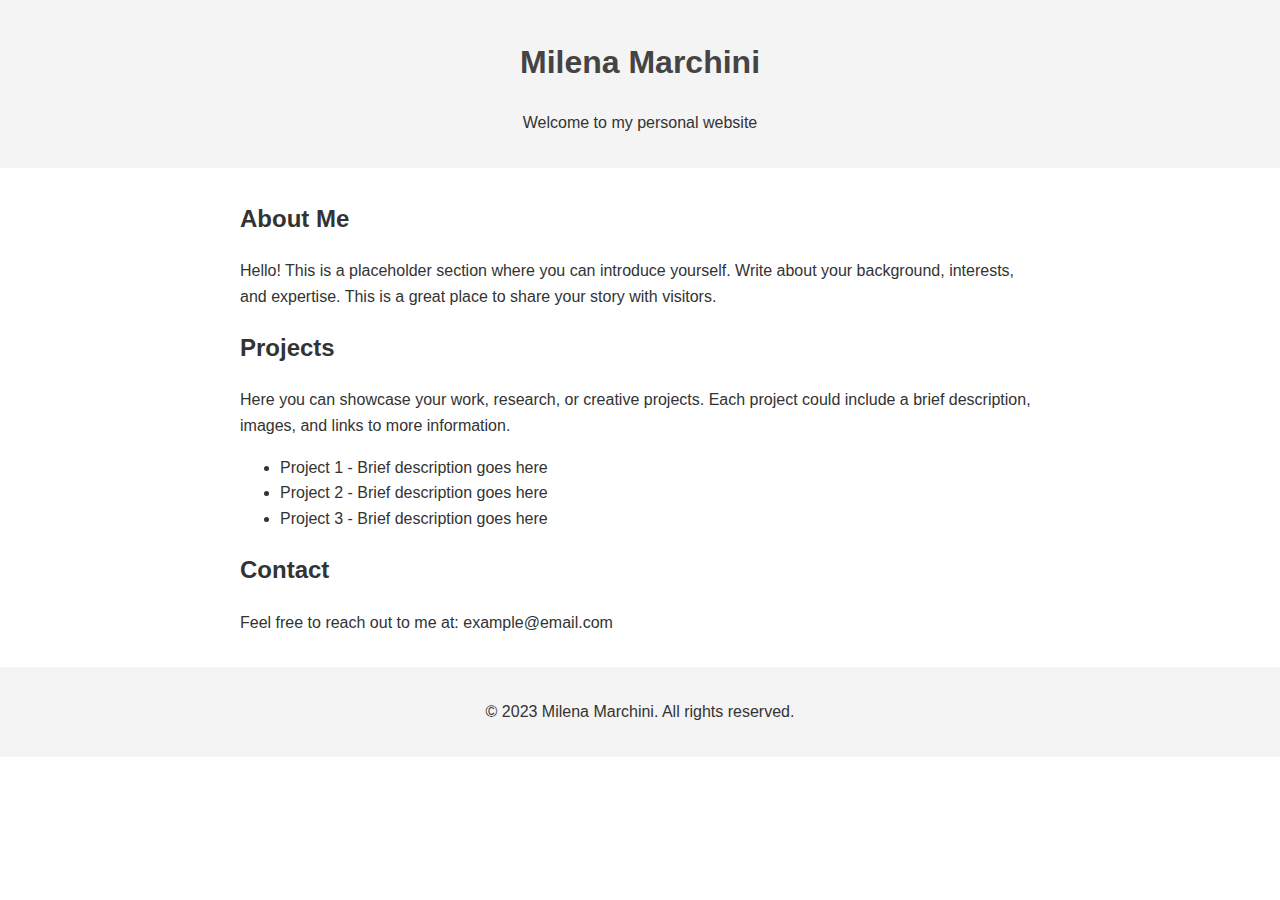
==== index.html @ 380340bd "Initial commit: Basic website structure" ====
<!DOCTYPE html>
<html lang="en">
<head>
    <meta charset="UTF-8">
    <meta name="viewport" content="width=device-width, initial-scale=1.0">
    <title>Milena Marchini</title>
    <style>
        body {
            font-family: Arial, sans-serif;
            line-height: 1.6;
            margin: 0;
            padding: 0;
            color: #333;
        }
        header, footer {
            background-color: #f4f4f4;
            text-align: center;
            padding: 1rem;
        }
        main {
            max-width: 800px;
            margin: 2rem auto;
            padding: 0 1rem;
        }
        h1 {
            color: #444;
        }
        footer {
            margin-top: 2rem;
        }
    </style>
</head>
<body>
    <header>
        <h1>Milena Marchini</h1>
        <p>Welcome to my personal website</p>
    </header>
    
    <main>
        <section>
            <h2>About Me</h2>
            <p>Hello! This is a placeholder section where you can introduce yourself. Write about your background, interests, and expertise. This is a great place to share your story with visitors.</p>
        </section>
        
        <section>
            <h2>Projects</h2>
            <p>Here you can showcase your work, research, or creative projects. Each project could include a brief description, images, and links to more information.</p>
            <ul>
                <li>Project 1 - Brief description goes here</li>
                <li>Project 2 - Brief description goes here</li>
                <li>Project 3 - Brief description goes here</li>
            </ul>
        </section>
        
        <section>
            <h2>Contact</h2>
            <p>Feel free to reach out to me at: example@email.com</p>
        </section>
    </main>
    
    <footer>
        <p>&copy; 2023 Milena Marchini. All rights reserved.</p>
    </footer>
</body>
</html>
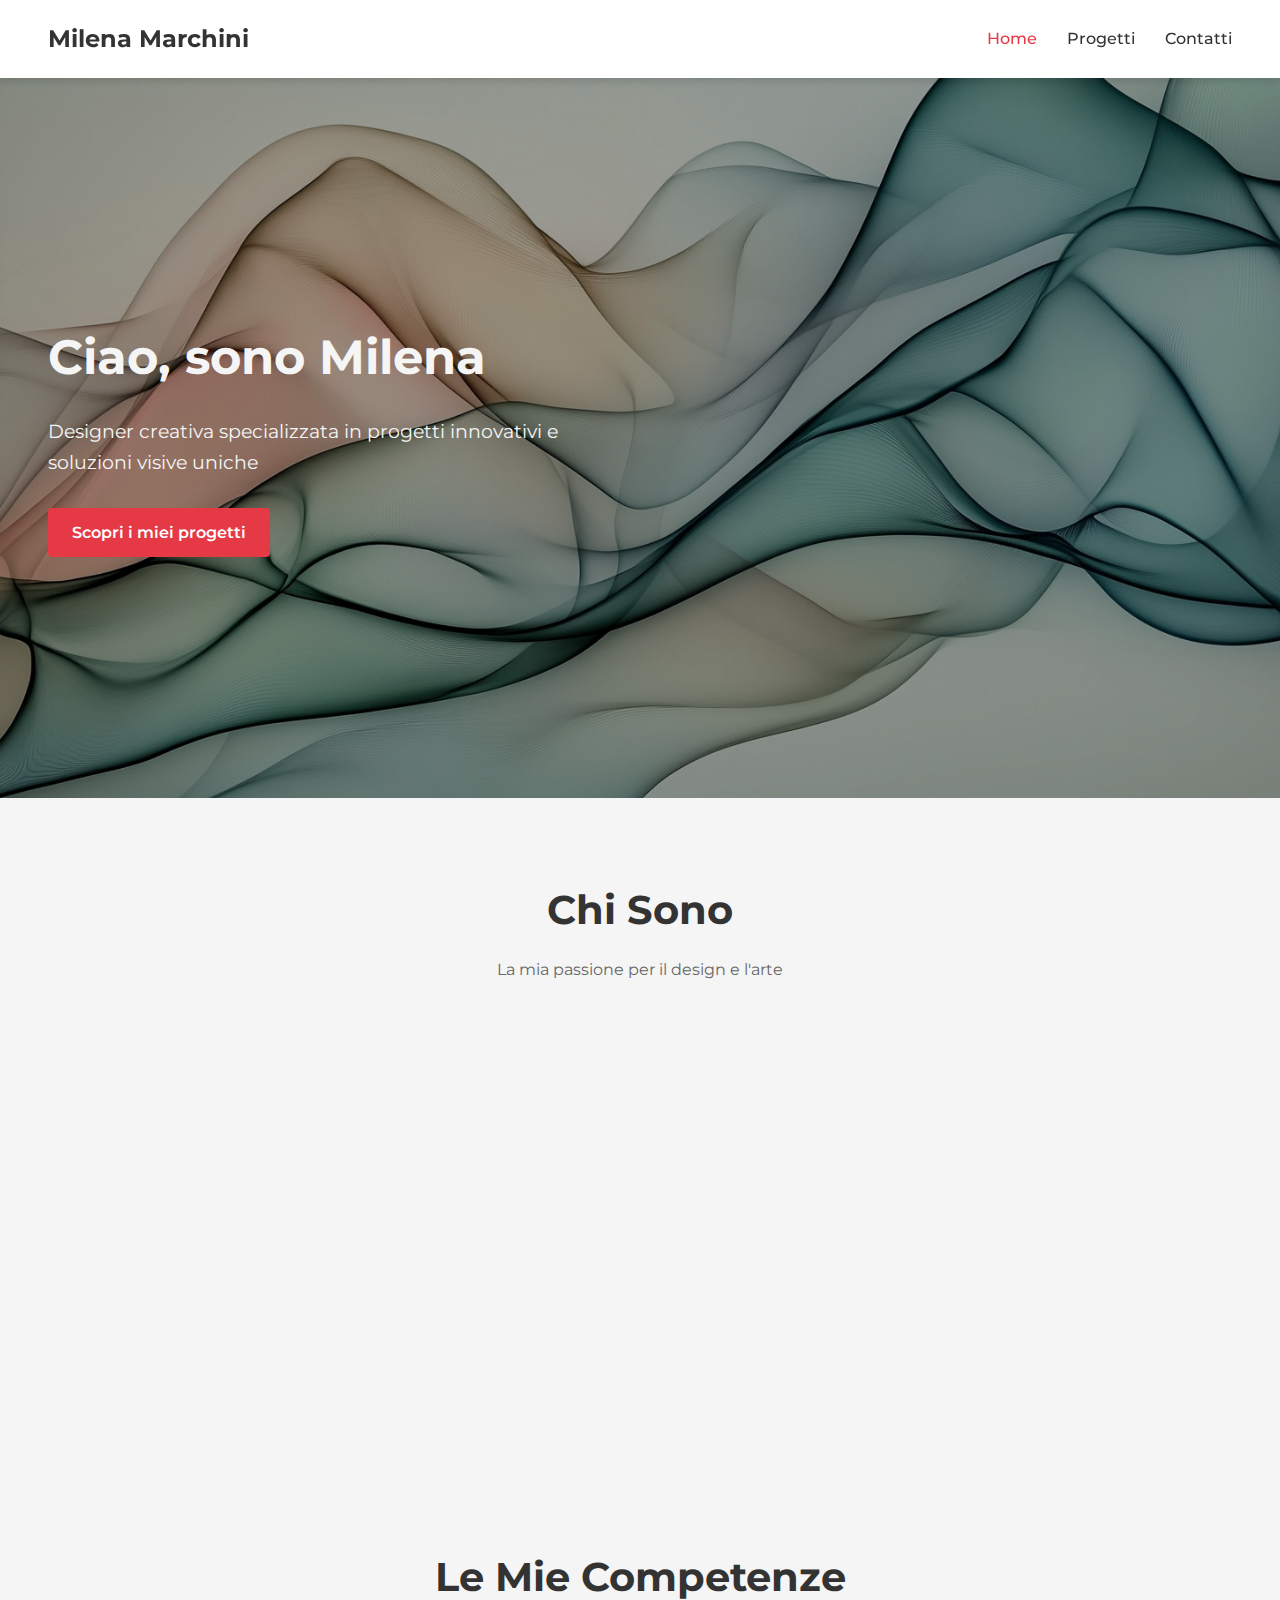
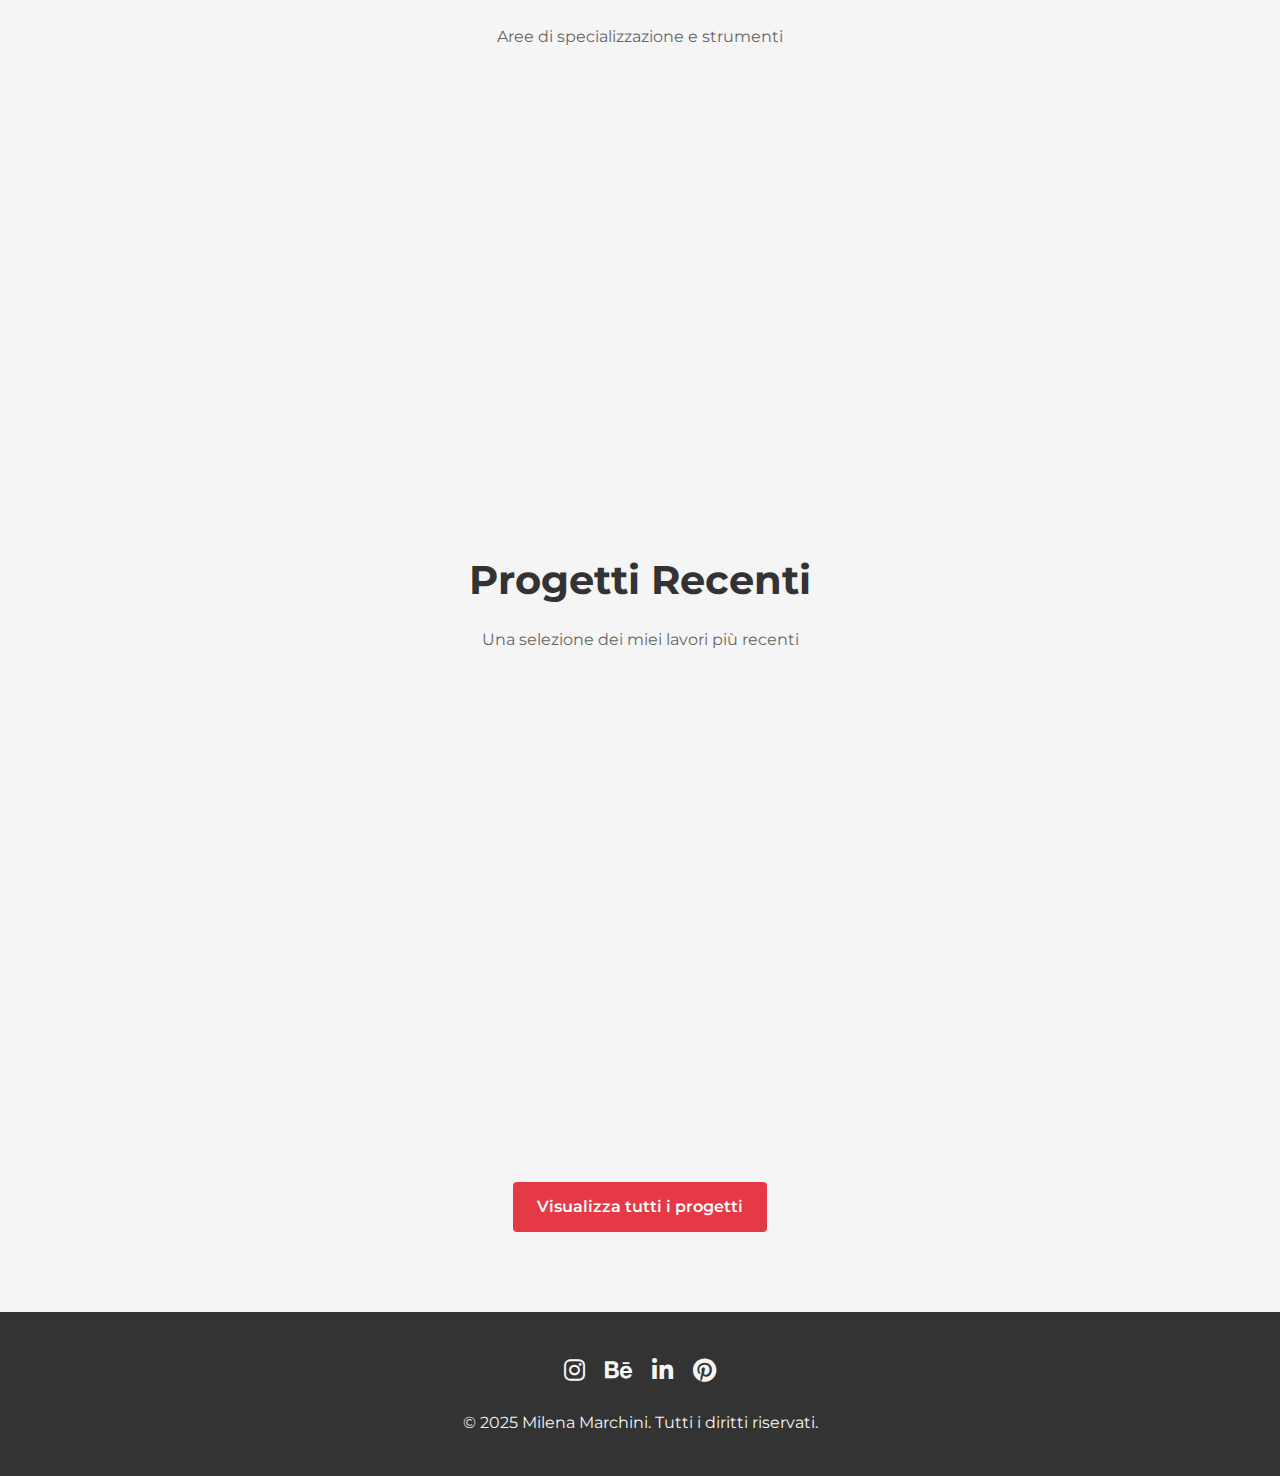
==== commit 5d0ae0f4: "Initial commit: Modern static website for designer with Italian content" ====
--- a/index.html
+++ b/index.html
@@ -1,66 +1,152 @@
 <!DOCTYPE html>
-<html lang="en">
+<html lang="it">
 <head>
     <meta charset="UTF-8">
     <meta name="viewport" content="width=device-width, initial-scale=1.0">
-    <title>Milena Marchini</title>
-    <style>
-        body {
-            font-family: Arial, sans-serif;
-            line-height: 1.6;
-            margin: 0;
-            padding: 0;
-            color: #333;
-        }
-        header, footer {
-            background-color: #f4f4f4;
-            text-align: center;
-            padding: 1rem;
-        }
-        main {
-            max-width: 800px;
-            margin: 2rem auto;
-            padding: 0 1rem;
-        }
-        h1 {
-            color: #444;
-        }
-        footer {
-            margin-top: 2rem;
-        }
-    </style>
+    <title>Milena Marchini | Designer</title>
+    <link rel="stylesheet" href="css/style.css?v=1.1">
+    <link rel="stylesheet" href="css/additional.css?v=1.1">
+    <link rel="stylesheet" href="css/hero.css?v=1.0">
+    <link rel="stylesheet" href="https://cdnjs.cloudflare.com/ajax/libs/font-awesome/6.0.0/css/all.min.css">
+    <link href="https://fonts.googleapis.com/css2?family=Montserrat:wght@400;500;600;700&display=swap" rel="stylesheet">
 </head>
 <body>
     <header>
-        <h1>Milena Marchini</h1>
-        <p>Welcome to my personal website</p>
+        <div class="container">
+            <nav class="navbar">
+                <a href="index.html" class="logo">Milena Marchini</a>
+                <ul class="nav-menu">
+                    <li class="nav-item">
+                        <a href="index.html" class="nav-link active">Home</a>
+                    </li>
+                    <li class="nav-item">
+                        <a href="progetti.html" class="nav-link">Progetti</a>
+                    </li>
+                    <li class="nav-item">
+                        <a href="contatti.html" class="nav-link">Contatti</a>
+                    </li>
+                </ul>
+                <div class="hamburger">
+                    <i class="fas fa-bars"></i>
+                </div>
+            </nav>
+        </div>
     </header>
     
-    <main>
-        <section>
-            <h2>About Me</h2>
-            <p>Hello! This is a placeholder section where you can introduce yourself. Write about your background, interests, and expertise. This is a great place to share your story with visitors.</p>
-        </section>
-        
-        <section>
-            <h2>Projects</h2>
-            <p>Here you can showcase your work, research, or creative projects. Each project could include a brief description, images, and links to more information.</p>
-            <ul>
-                <li>Project 1 - Brief description goes here</li>
-                <li>Project 2 - Brief description goes here</li>
-                <li>Project 3 - Brief description goes here</li>
-            </ul>
-        </section>
-        
-        <section>
-            <h2>Contact</h2>
-            <p>Feel free to reach out to me at: example@email.com</p>
-        </section>
-    </main>
+    <section class="hero" style="background-image: url('img/hero-bg.jpg');">
+        <div class="container">
+            <div class="hero-content fade-in">
+                <h1>Ciao, sono Milena</h1>
+                <p>Designer creativa specializzata in progetti innovativi e soluzioni visive uniche</p>
+                <a href="progetti.html" class="btn">Scopri i miei progetti</a>
+            </div>
+        </div>
+    </section>
+    
+    <section id="chi-sono">
+        <div class="container">
+            <div class="section-title">
+                <h2>Chi Sono</h2>
+                <p>La mia passione per il design e l'arte</p>
+            </div>
+            <div class="about-content fade-in">
+                <div class="about-text">
+                    <p>Sono una designer con esperienza in una vasta gamma di progetti creativi. La mia passione è trasformare idee in esperienze visive uniche e coinvolgenti che comunicano efficacemente il messaggio del cliente.</p>
+                    <p>Con un background in design grafico, web design e illustrazione, offro soluzioni complete che combinano estetica e funzionalità. Ogni progetto è un'opportunità per creare qualcosa di memorabile e significativo.</p>
+                    <p>Il mio approccio al design è guidato dalla curiosità, dalla ricerca e dall'attenzione ai dettagli. Credo che il buon design debba non solo essere bello, ma anche risolvere problemi e migliorare l'esperienza dell'utente.</p>
+                </div>
+            </div>
+        </div>
+    </section>
+    
+    <section id="competenze">
+        <div class="container">
+            <div class="section-title">
+                <h2>Le Mie Competenze</h2>
+                <p>Aree di specializzazione e strumenti</p>
+            </div>
+            <div class="skills-container fade-in">
+                <div class="skill-category">
+                    <h3>Design Grafico</h3>
+                    <ul>
+                        <li>Identità visiva e branding</li>
+                        <li>Materiale promozionale</li>
+                        <li>Packaging design</li>
+                        <li>Editoria e layout</li>
+                    </ul>
+                </div>
+                <div class="skill-category">
+                    <h3>Web Design</h3>
+                    <ul>
+                        <li>UI/UX Design</li>
+                        <li>Responsive web design</li>
+                        <li>Prototipazione</li>
+                        <li>Design di interfacce</li>
+                    </ul>
+                </div>
+                <div class="skill-category">
+                    <h3>Illustrazione</h3>
+                    <ul>
+                        <li>Illustrazione digitale</li>
+                        <li>Character design</li>
+                        <li>Infografiche</li>
+                        <li>Illustrazioni editoriali</li>
+                    </ul>
+                </div>
+            </div>
+        </div>
+    </section>
+    
+    <section id="progetti-recenti">
+        <div class="container">
+            <div class="section-title">
+                <h2>Progetti Recenti</h2>
+                <p>Una selezione dei miei lavori più recenti</p>
+            </div>
+            <div class="projects-grid fade-in">
+                <div class="project-card" data-category="web">
+                    <img src="img/placeholder-1.jpg" alt="Progetto Web Design" class="project-img">
+                    <div class="project-content">
+                        <h3>Redesign Sito Web Aziendale</h3>
+                        <p>Riprogettazione completa dell'identità online di un'azienda nel settore tecnologico.</p>
+                        <a href="progetti.html" class="btn">Vedi dettagli</a>
+                    </div>
+                </div>
+                <div class="project-card" data-category="grafico">
+                    <img src="img/placeholder-2.jpg" alt="Progetto Branding" class="project-img">
+                    <div class="project-content">
+                        <h3>Branding per Startup</h3>
+                        <p>Creazione di un'identità visiva completa per una startup innovativa nel settore alimentare.</p>
+                        <a href="progetti.html" class="btn">Vedi dettagli</a>
+                    </div>
+                </div>
+                <div class="project-card" data-category="illustrazione">
+                    <img src="img/placeholder-3.jpg" alt="Progetto Illustrazione" class="project-img">
+                    <div class="project-content">
+                        <h3>Serie di Illustrazioni</h3>
+                        <p>Collezione di illustrazioni digitali create per una campagna pubblicitaria.</p>
+                        <a href="progetti.html" class="btn">Vedi dettagli</a>
+                    </div>
+                </div>
+            </div>
+            <div class="view-all-projects">
+                <a href="progetti.html" class="btn">Visualizza tutti i progetti</a>
+            </div>
+        </div>
+    </section>
     
     <footer>
-        <p>&copy; 2023 Milena Marchini. All rights reserved.</p>
+        <div class="container">
+            <ul class="social-links">
+                <li><a href="#"><i class="fab fa-instagram"></i></a></li>
+                <li><a href="#"><i class="fab fa-behance"></i></a></li>
+                <li><a href="#"><i class="fab fa-linkedin-in"></i></a></li>
+                <li><a href="#"><i class="fab fa-pinterest"></i></a></li>
+            </ul>
+            <p>&copy; 2025 Milena Marchini. Tutti i diritti riservati.</p>
+        </div>
     </footer>
+    
+    <script src="js/main.js"></script>
 </body>
 </html>
-
--- a/css/style.css
+++ b/css/style.css
@@ -0,0 +1,287 @@
+/* Stile principale */
+:root {
+  --primary-color: #333;
+  --secondary-color: #f5f5f5;
+  --accent-color: #e63946;
+  --text-color: #333;
+  --light-text: #f5f5f5;
+  --transition: all 0.3s ease;
+  --spacing: 8px;
+  --radius: 4px;
+  --shadow: 0 4px 6px rgba(0, 0, 0, 0.1);
+}
+
+* {
+  margin: 0;
+  padding: 0;
+  box-sizing: border-box;
+}
+
+body {
+  font-family: 'Montserrat', sans-serif;
+  line-height: 1.6;
+  color: var(--text-color);
+  background-color: var(--secondary-color);
+}
+
+/* Contenitore principale */
+.container {
+  width: 100%;
+  max-width: 1200px;
+  margin: 0 auto;
+  padding: 0 var(--spacing);
+}
+
+/* Header e navigazione */
+header {
+  background-color: white;
+  box-shadow: var(--shadow);
+  position: sticky;
+  top: 0;
+  z-index: 100;
+}
+
+.navbar {
+  display: flex;
+  justify-content: space-between;
+  align-items: center;
+  padding: 20px 0;
+}
+
+.logo {
+  font-size: 1.5rem;
+  font-weight: 700;
+  color: var(--primary-color);
+  text-decoration: none;
+}
+
+.nav-menu {
+  display: flex;
+  list-style: none;
+}
+
+.nav-item {
+  margin-left: 30px;
+}
+
+.nav-link {
+  text-decoration: none;
+  color: var(--primary-color);
+  font-weight: 500;
+  transition: var(--transition);
+}
+
+.nav-link:hover, .nav-link.active {
+  color: var(--accent-color);
+}
+
+.hamburger {
+  display: none;
+  cursor: pointer;
+}
+
+/* Hero section */
+.hero {
+  height: 80vh;
+  display: flex;
+  align-items: center;
+  background-image: url('../img/hero-bg.jpg');
+  background-size: cover;
+  background-position: center;
+  color: var(--light-text);
+  position: relative;
+  overflow: hidden;
+}
+
+.hero::before {
+  content: '';
+  position: absolute;
+  top: 0;
+  left: 0;
+  width: 100%;
+  height: 100%;
+  background-color: rgba(0, 0, 0, 0.4);
+  z-index: 0;
+}
+
+.hero-content {
+  width: 50%;
+  z-index: 1;
+}
+
+.hero h1 {
+  font-size: 3rem;
+  margin-bottom: 20px;
+}
+
+.hero p {
+  font-size: 1.2rem;
+  margin-bottom: 30px;
+}
+
+.btn {
+  display: inline-block;
+  padding: 12px 24px;
+  background-color: var(--accent-color);
+  color: white;
+  text-decoration: none;
+  border-radius: var(--radius);
+  font-weight: 600;
+  transition: var(--transition);
+}
+
+.btn:hover {
+  background-color: #c1121f;
+  transform: translateY(-3px);
+}
+
+/* Sezioni */
+section {
+  padding: 80px 0;
+}
+
+.section-title {
+  text-align: center;
+  margin-bottom: 60px;
+}
+
+.section-title h2 {
+  font-size: 2.5rem;
+  margin-bottom: 15px;
+}
+
+.section-title p {
+  color: #666;
+  max-width: 600px;
+  margin: 0 auto;
+}
+
+/* Griglia progetti */
+.projects-grid {
+  display: grid;
+  grid-template-columns: repeat(auto-fill, minmax(300px, 1fr));
+  gap: 30px;
+}
+
+.project-card {
+  background-color: white;
+  border-radius: var(--radius);
+  overflow: hidden;
+  box-shadow: var(--shadow);
+  transition: var(--transition);
+}
+
+.project-card:hover {
+  transform: translateY(-10px);
+  box-shadow: 0 10px 20px rgba(0, 0, 0, 0.15);
+}
+
+.project-img {
+  width: 100%;
+  height: 200px;
+  object-fit: cover;
+}
+
+.project-content {
+  padding: 20px;
+}
+
+.project-content h3 {
+  margin-bottom: 10px;
+}
+
+.project-content p {
+  color: #666;
+  margin-bottom: 15px;
+}
+
+/* Contatti */
+.contact-form {
+  max-width: 600px;
+  margin: 0 auto;
+}
+
+.form-group {
+  margin-bottom: 20px;
+}
+
+.form-group label {
+  display: block;
+  margin-bottom: 5px;
+  font-weight: 500;
+}
+
+.form-control {
+  width: 100%;
+  padding: 12px;
+  border: 1px solid #ddd;
+  border-radius: var(--radius);
+  font-family: inherit;
+  font-size: 1rem;
+}
+
+textarea.form-control {
+  min-height: 150px;
+  resize: vertical;
+}
+
+/* Footer */
+footer {
+  background-color: var(--primary-color);
+  color: var(--light-text);
+  padding: 40px 0;
+  text-align: center;
+}
+
+.social-links {
+  display: flex;
+  justify-content: center;
+  list-style: none;
+  margin-bottom: 20px;
+}
+
+.social-links li {
+  margin: 0 10px;
+}
+
+.social-links a {
+  color: var(--light-text);
+  font-size: 1.5rem;
+  transition: var(--transition);
+}
+
+.social-links a:hover {
+  color: var(--accent-color);
+}
+
+/* Responsive */
+@media (max-width: 768px) {
+  .hero-content {
+    width: 100%;
+    text-align: center;
+  }
+  
+  .nav-menu {
+    position: fixed;
+    left: -100%;
+    top: 70px;
+    flex-direction: column;
+    background-color: white;
+    width: 100%;
+    text-align: center;
+    transition: var(--transition);
+    box-shadow: 0 10px 10px rgba(0, 0, 0, 0.1);
+  }
+  
+  .nav-menu.active {
+    left: 0;
+  }
+  
+  .nav-item {
+    margin: 15px 0;
+  }
+  
+  .hamburger {
+    display: block;
+  }
+}
--- a/css/additional.css
+++ b/css/additional.css
@@ -0,0 +1,166 @@
+/* Stili aggiuntivi per migliorare l'aspetto del sito */
+
+/* Stile per la pagina header */
+.page-header {
+    background-color: var(--primary-color);
+    color: var(--light-text);
+    padding: 60px 0;
+    text-align: center;
+}
+
+.page-header h1 {
+    font-size: 2.5rem;
+    margin-bottom: 10px;
+}
+
+/* Stili per la sezione competenze */
+.skills-container {
+    display: grid;
+    grid-template-columns: repeat(auto-fit, minmax(250px, 1fr));
+    gap: 30px;
+    margin-top: 40px;
+}
+
+.skill-category {
+    background-color: white;
+    padding: 30px;
+    border-radius: var(--radius);
+    box-shadow: var(--shadow);
+}
+
+.skill-category h3 {
+    margin-bottom: 20px;
+    color: var(--accent-color);
+}
+
+.skill-category ul {
+    list-style-type: none;
+}
+
+.skill-category li {
+    padding: 8px 0;
+    border-bottom: 1px solid #eee;
+}
+
+.skill-category li:last-child {
+    border-bottom: none;
+}
+
+/* Stili per la sezione about */
+.about-content {
+    display: grid;
+    grid-template-columns: 1fr 1fr;
+    gap: 40px;
+    align-items: center;
+}
+
+.about-text p {
+    margin-bottom: 20px;
+}
+
+/* Stili per i filtri progetti */
+.filter-buttons {
+    display: flex;
+    justify-content: center;
+    flex-wrap: wrap;
+    margin-bottom: 40px;
+}
+
+.filter-btn {
+    background: none;
+    border: 2px solid var(--primary-color);
+    padding: 8px 20px;
+    margin: 0 10px 10px 0;
+    border-radius: 30px;
+    cursor: pointer;
+    font-family: inherit;
+    font-weight: 500;
+    transition: var(--transition);
+}
+
+.filter-btn.active, .filter-btn:hover {
+    background-color: var(--primary-color);
+    color: white;
+}
+
+/* Stili per le FAQ */
+.faq-container {
+    max-width: 800px;
+    margin: 0 auto;
+}
+
+.faq-item {
+    background-color: white;
+    padding: 20px;
+    margin-bottom: 20px;
+    border-radius: var(--radius);
+    box-shadow: var(--shadow);
+}
+
+.faq-item h3 {
+    margin-bottom: 10px;
+    color: var(--accent-color);
+}
+
+/* Stili per il CTA box */
+.cta-box {
+    background-color: var(--accent-color);
+    color: white;
+    padding: 60px;
+    border-radius: var(--radius);
+    text-align: center;
+    margin: 60px 0;
+}
+
+.cta-box h2 {
+    margin-bottom: 20px;
+}
+
+.cta-box p {
+    margin-bottom: 30px;
+    max-width: 600px;
+    margin-left: auto;
+    margin-right: auto;
+}
+
+.cta-box .btn {
+    background-color: white;
+    color: var(--accent-color);
+}
+
+.cta-box .btn:hover {
+    background-color: var(--primary-color);
+    color: white;
+}
+
+/* Animazioni */
+.fade-in {
+    opacity: 0;
+    transform: translateY(20px);
+    transition: opacity 0.6s ease, transform 0.6s ease;
+}
+
+.fade-in.visible {
+    opacity: 1;
+    transform: translateY(0);
+}
+
+/* Stili per i tag dei progetti */
+.project-tags {
+    font-size: 0.9rem;
+    color: #666;
+    margin-bottom: 15px;
+}
+
+/* Stile per il pulsante "Visualizza tutti i progetti" */
+.view-all-projects {
+    text-align: center;
+    margin-top: 40px;
+}
+
+/* Responsive per about section */
+@media (max-width: 768px) {
+    .about-content {
+        grid-template-columns: 1fr;
+    }
+}
--- a/css/hero.css
+++ b/css/hero.css
@@ -0,0 +1,7 @@
+/* Hero background styles */
+.hero {
+  background-image: url('../img/hero-bg.jpg') !important;
+  background-size: cover !important;
+  background-position: center !important;
+  background-color: transparent !important;
+}
